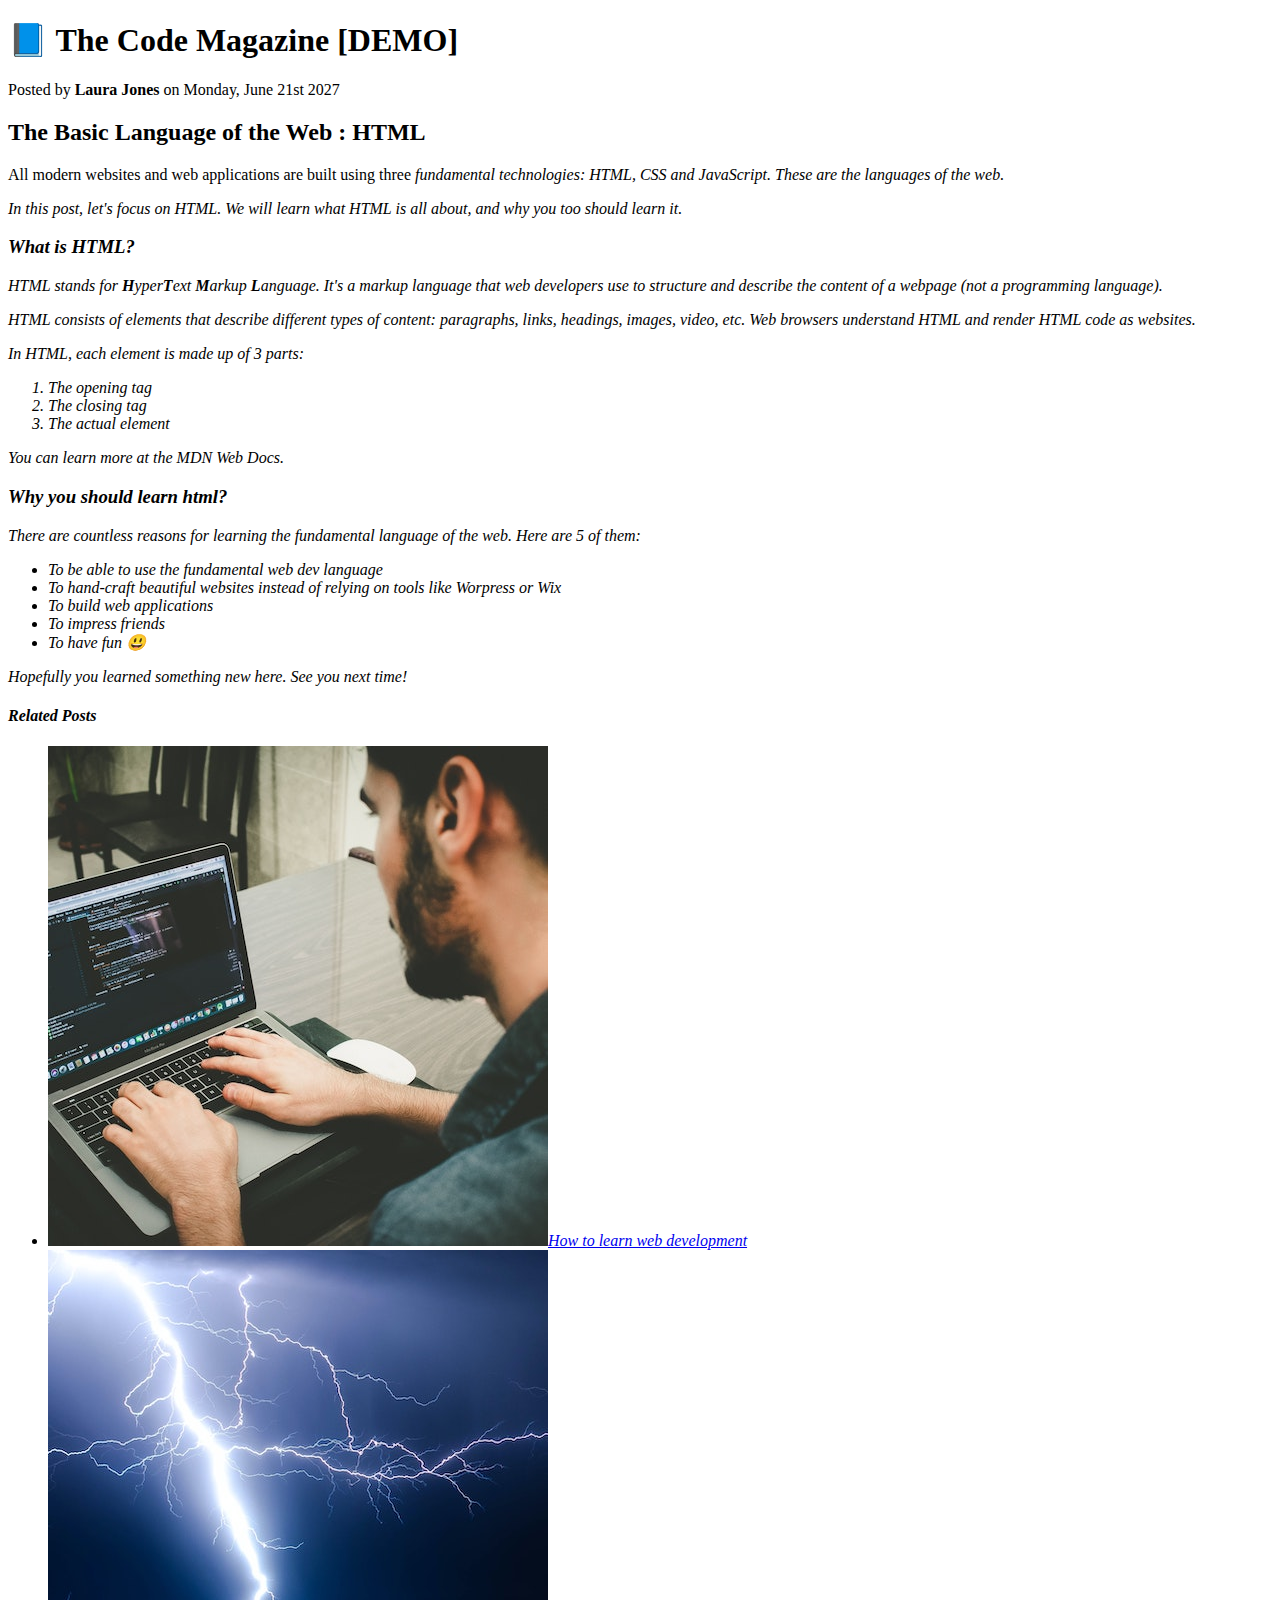
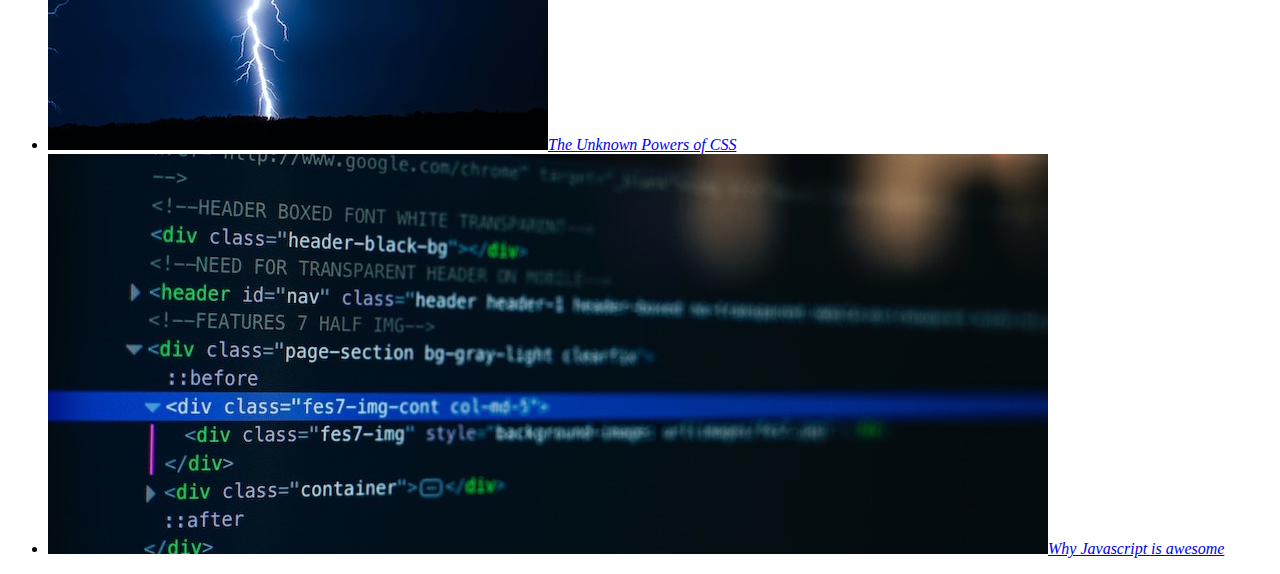
==== index.html @ 091fa25b "first code commit" ====
<!DOCTYPE html>
<html>
<head>
	<title></title>
</head>
<body>
	<h1>📘 The Code Magazine [DEMO]</h1>
	<p>Posted by <strong>Laura Jones</strong> on Monday, June 21st 2027</p>
	<h2>The Basic Language of the Web : HTML</h2>
	<p>All modern websites and web applications are built using three <em>fundamental<em> technologies: HTML, CSS and JavaScript. These are the languages of the web.</p>
	<p>In this post, let's focus on HTML. We will learn what HTML is all about, and why you too should learn it.</p>
	<h3>What is HTML?</h3>
	<p>HTML stands for <strong>H</strong>yper<strong>T</strong>ext <strong>M</strong>arkup <strong>L</strong>anguage. It's a markup language that web developers use to structure and describe the content of a webpage (not a programming language).
	</p>

	<p>HTML consists of elements that describe different types of content: paragraphs, links, headings, images, video, etc. Web browsers understand HTML and render HTML code as websites.
	</p>
	<p>In HTML, each element is made up of 3 parts:</p>
	<ol>
		<li>The opening tag</li>
		<li>The closing tag</li>
		<li>The actual element</li>
	</ol>
	<p>You can learn more at the MDN Web Docs.</p>
	<h3>Why you should learn html?</h3>
	<p>There are countless reasons for learning the fundamental language of the web. Here are 5 of them:</p>
	<ul>
		<li>To be able to use the fundamental web dev language</li>
		<li>To hand-craft beautiful websites instead of relying on tools like Worpress or Wix</li>
		<li>To build web applications</li>
		<li>To impress friends</li>
		<li>To have fun 😃</li>
	</ul>
	<p>Hopefully you learned something new here. See you next time!</p>
	<h4>Related Posts</h4>
	<ul>
		<li><img src="related-1.jpg"/><a href="#">How to learn web development</a></li>
		<li><img src="related-2.jpg"/><a href="#">The Unknown Powers of CSS</a></li>
		<li><img src="post-img.jpg"/><a href="#">Why Javascript is awesome</a></li>
	</ul>
</body>
</html>
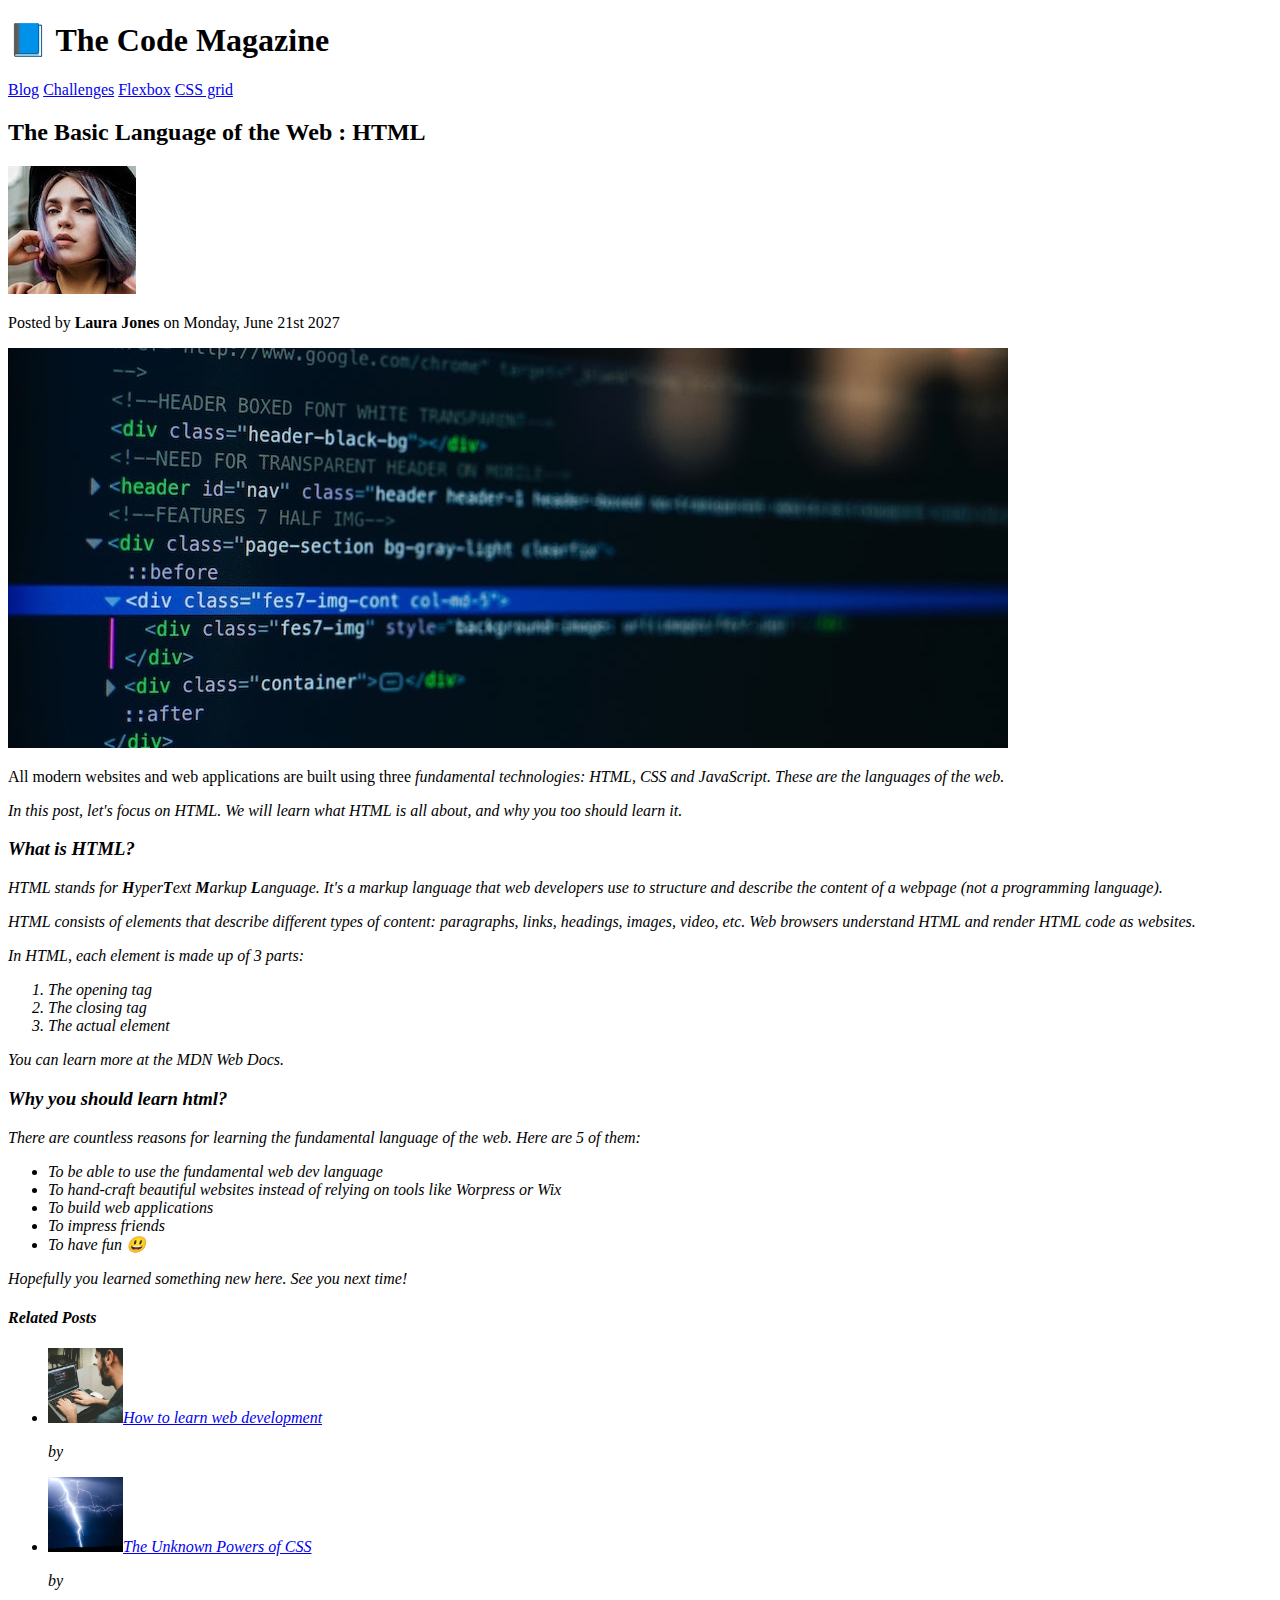
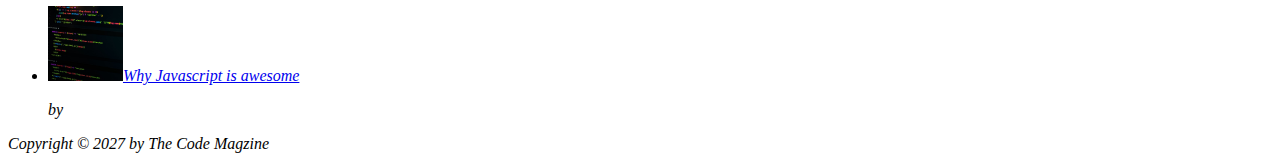
==== commit 4952ecb5: "Changes in assignment" ====
--- a/index.html
+++ b/index.html
@@ -4,39 +4,58 @@
 	<title></title>
 </head>
 <body>
-	<h1>📘 The Code Magazine [DEMO]</h1>
-	<p>Posted by <strong>Laura Jones</strong> on Monday, June 21st 2027</p>
-	<h2>The Basic Language of the Web : HTML</h2>
-	<p>All modern websites and web applications are built using three <em>fundamental<em> technologies: HTML, CSS and JavaScript. These are the languages of the web.</p>
-	<p>In this post, let's focus on HTML. We will learn what HTML is all about, and why you too should learn it.</p>
-	<h3>What is HTML?</h3>
-	<p>HTML stands for <strong>H</strong>yper<strong>T</strong>ext <strong>M</strong>arkup <strong>L</strong>anguage. It's a markup language that web developers use to structure and describe the content of a webpage (not a programming language).
-	</p>
+	<header>
+		<h1>📘 The Code Magazine </h1>
+		<nav>
+			<a href="blog.html">Blog</a>
+			<a href="#">Challenges</a>
+			<a href="#">Flexbox</a>
+			<a href="#">CSS grid</a>
+		</nav>
+	</header>
+	<article>
+		<header>
+			<h2>The Basic Language of the Web : HTML</h2>
+			<img src="img/laura-jones.jpg">
+			<p>Posted by <strong>Laura Jones</strong> on Monday, June 21st 2027</p>
+			<img src="img/post-img.jpg"/>
+		</header>
+			<p>All modern websites and web applications are built using three <em>fundamental<em> technologies: HTML, CSS and JavaScript. These are the languages of the web.</p>
+			<p>In this post, let's focus on HTML. We will learn what HTML is all about, and why you too should learn it.</p>
+			<h3>What is HTML?</h3>
+			<p>HTML stands for <strong>H</strong>yper<strong>T</strong>ext <strong>M</strong>arkup <strong>L</strong>anguage. It's a markup language that web developers use to structure and describe the content of a webpage (not a programming language).
+			</p>
 
-	<p>HTML consists of elements that describe different types of content: paragraphs, links, headings, images, video, etc. Web browsers understand HTML and render HTML code as websites.
-	</p>
-	<p>In HTML, each element is made up of 3 parts:</p>
-	<ol>
-		<li>The opening tag</li>
-		<li>The closing tag</li>
-		<li>The actual element</li>
-	</ol>
-	<p>You can learn more at the MDN Web Docs.</p>
-	<h3>Why you should learn html?</h3>
-	<p>There are countless reasons for learning the fundamental language of the web. Here are 5 of them:</p>
-	<ul>
-		<li>To be able to use the fundamental web dev language</li>
-		<li>To hand-craft beautiful websites instead of relying on tools like Worpress or Wix</li>
-		<li>To build web applications</li>
-		<li>To impress friends</li>
-		<li>To have fun 😃</li>
-	</ul>
-	<p>Hopefully you learned something new here. See you next time!</p>
-	<h4>Related Posts</h4>
-	<ul>
-		<li><img src="related-1.jpg"/><a href="#">How to learn web development</a></li>
-		<li><img src="related-2.jpg"/><a href="#">The Unknown Powers of CSS</a></li>
-		<li><img src="post-img.jpg"/><a href="#">Why Javascript is awesome</a></li>
-	</ul>
+			<p>HTML consists of elements that describe different types of content: paragraphs, links, headings, images, video, etc. Web browsers understand HTML and render HTML code as websites.
+			</p>
+			<p>In HTML, each element is made up of 3 parts:</p>
+			<ol>
+				<li>The opening tag</li>
+				<li>The closing tag</li>
+				<li>The actual element</li>
+			</ol>
+			<p>You can learn more at the MDN Web Docs.</p>
+			<h3>Why you should learn html?</h3>
+			<p>There are countless reasons for learning the fundamental language of the web. Here are 5 of them:</p>
+			<ul>
+				<li>To be able to use the fundamental web dev language</li>
+				<li>To hand-craft beautiful websites instead of relying on tools like Worpress or Wix</li>
+				<li>To build web applications</li>
+				<li>To impress friends</li>
+				<li>To have fun 😃</li>
+			</ul>
+			<p>Hopefully you learned something new here. See you next time!</p>
+	</article>
+	<aside>
+		<h4>Related Posts</h4>
+		<ul>
+			<li><img src="img/related-1.jpg" alt="Image1" style="height: 75px; width: 75px"><a href="#">How to learn web development</a><p>by</p></li>
+			<li><img src="img/related-2.jpg" alt="Image2" style="height: 75px; width: 75px"><a href="#">The Unknown Powers of CSS</a><p>by</p></li>
+			<li><img src="img/related-3.jpg" alt="Image3" style="height: 75px; width: 75px"><a href="#">Why Javascript is awesome</a><p>by</p></li>
+		</ul>
+	</aside>
+	<footer>
+		Copyright &copy; 2027 by The Code Magzine
+	</footer>
 </body>
 </html>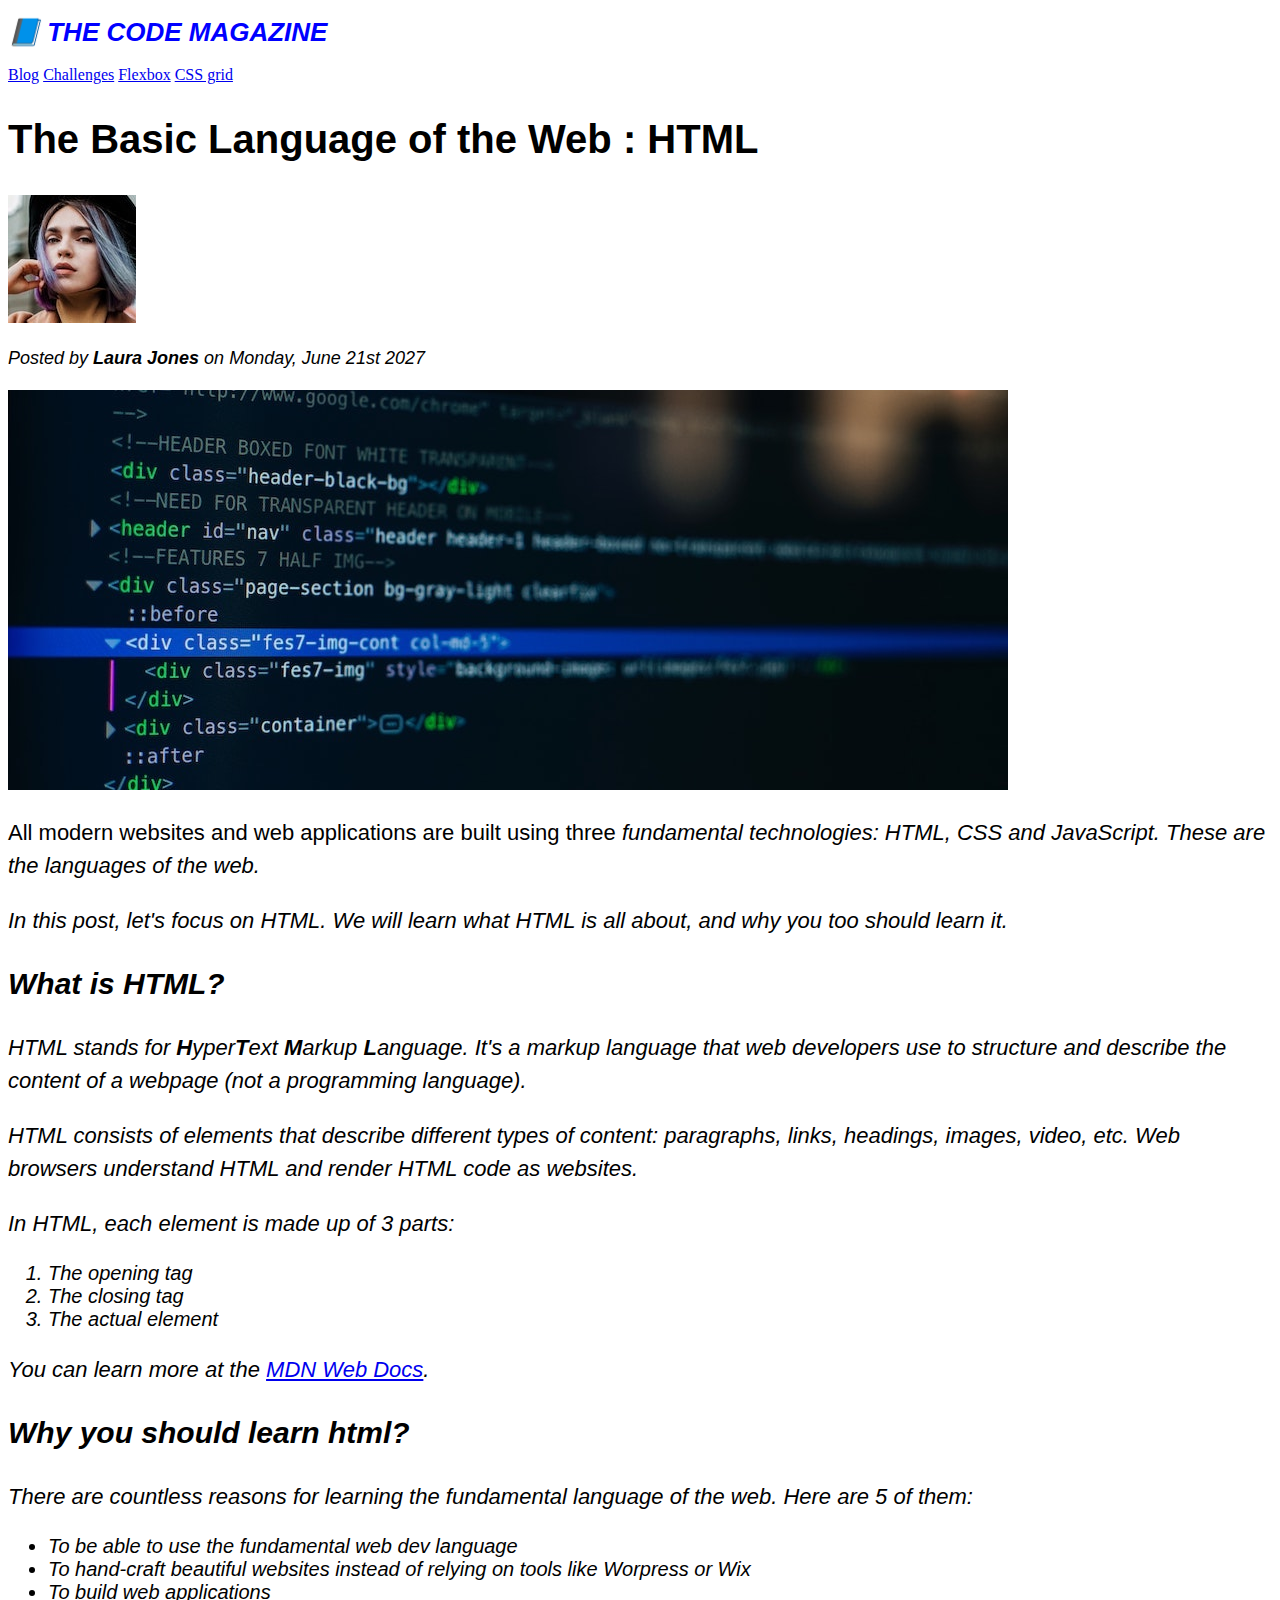
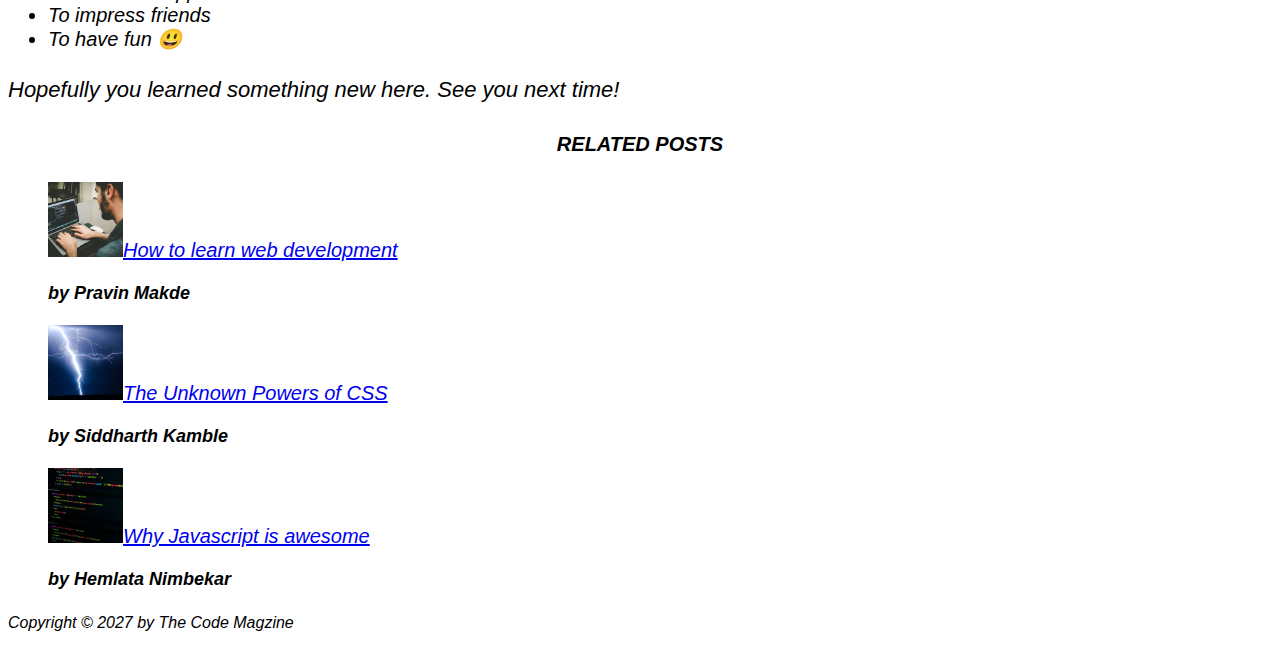
==== commit 4d4cc140: "Html with css" ====
--- a/index.html
+++ b/index.html
@@ -2,6 +2,7 @@
 <html>
 <head>
 	<title></title>
+	<link rel="stylesheet" type="text/css" href="css/style.css"/>
 </head>
 <body>
 	<header>
@@ -17,7 +18,7 @@
 		<header>
 			<h2>The Basic Language of the Web : HTML</h2>
 			<img src="img/laura-jones.jpg">
-			<p>Posted by <strong>Laura Jones</strong> on Monday, June 21st 2027</p>
+			<p id="author">Posted by <strong>Laura Jones</strong> on Monday, June 21st 2027</p>
 			<img src="img/post-img.jpg"/>
 		</header>
 			<p>All modern websites and web applications are built using three <em>fundamental<em> technologies: HTML, CSS and JavaScript. These are the languages of the web.</p>
@@ -34,7 +35,7 @@
 				<li>The closing tag</li>
 				<li>The actual element</li>
 			</ol>
-			<p>You can learn more at the MDN Web Docs.</p>
+			<p>You can learn more at the <a href="#">MDN Web Docs</a>.</p>
 			<h3>Why you should learn html?</h3>
 			<p>There are countless reasons for learning the fundamental language of the web. Here are 5 of them:</p>
 			<ul>
@@ -48,14 +49,14 @@
 	</article>
 	<aside>
 		<h4>Related Posts</h4>
-		<ul>
-			<li><img src="img/related-1.jpg" alt="Image1" style="height: 75px; width: 75px"><a href="#">How to learn web development</a><p>by</p></li>
-			<li><img src="img/related-2.jpg" alt="Image2" style="height: 75px; width: 75px"><a href="#">The Unknown Powers of CSS</a><p>by</p></li>
-			<li><img src="img/related-3.jpg" alt="Image3" style="height: 75px; width: 75px"><a href="#">Why Javascript is awesome</a><p>by</p></li>
+		<ul class="related">
+			<li><img src="img/related-1.jpg" alt="Image1" style="height: 75px; width: 75px"><a href="#">How to learn web development</a><p class="related-author">by Pravin Makde</p></li>
+			<li><img src="img/related-2.jpg" alt="Image2" style="height: 75px; width: 75px"><a href="#">The Unknown Powers of CSS</a><p class="related-author">by Siddharth Kamble</p></li>
+			<li><img src="img/related-3.jpg" alt="Image3" style="height: 75px; width: 75px"><a href="#">Why Javascript is awesome</a><p class="related-author">by Hemlata Nimbekar</p></li>
 		</ul>
 	</aside>
 	<footer>
-		Copyright &copy; 2027 by The Code Magzine
+		<p>Copyright &copy; 2027 by The Code Magzine</p>
 	</footer>
 </body>
 </html>--- a/css/style.css
+++ b/css/style.css
@@ -0,0 +1,54 @@
+h1,h2,h3,h4,p,li{
+	font-family: sans-serif;
+}
+h1{
+	font-size: 26px;
+	color: blue;
+	text-transform: uppercase;
+	font-style: italic;
+	}
+h2{
+	font-size: 40px;
+	
+}
+
+h3{
+	font-size: 30px;
+	
+}
+
+h4{
+	font-size: 20px;
+	text-transform: uppercase;
+	text-align: center;
+}
+
+p{
+	font-size: 22px;
+	line-height: 1.5;
+}
+
+li{
+	font-size: 20px;
+	
+}
+
+footer p{
+	font-size:16px;
+}
+/*article header p {
+	font-style: italic;
+}*/
+#author{
+	font-style: italic;
+	font-size: 18px;
+}
+
+.related-author{
+	font-size: 18px;
+	font-weight:bold;
+}
+
+.related{
+	list-style: none; 
+}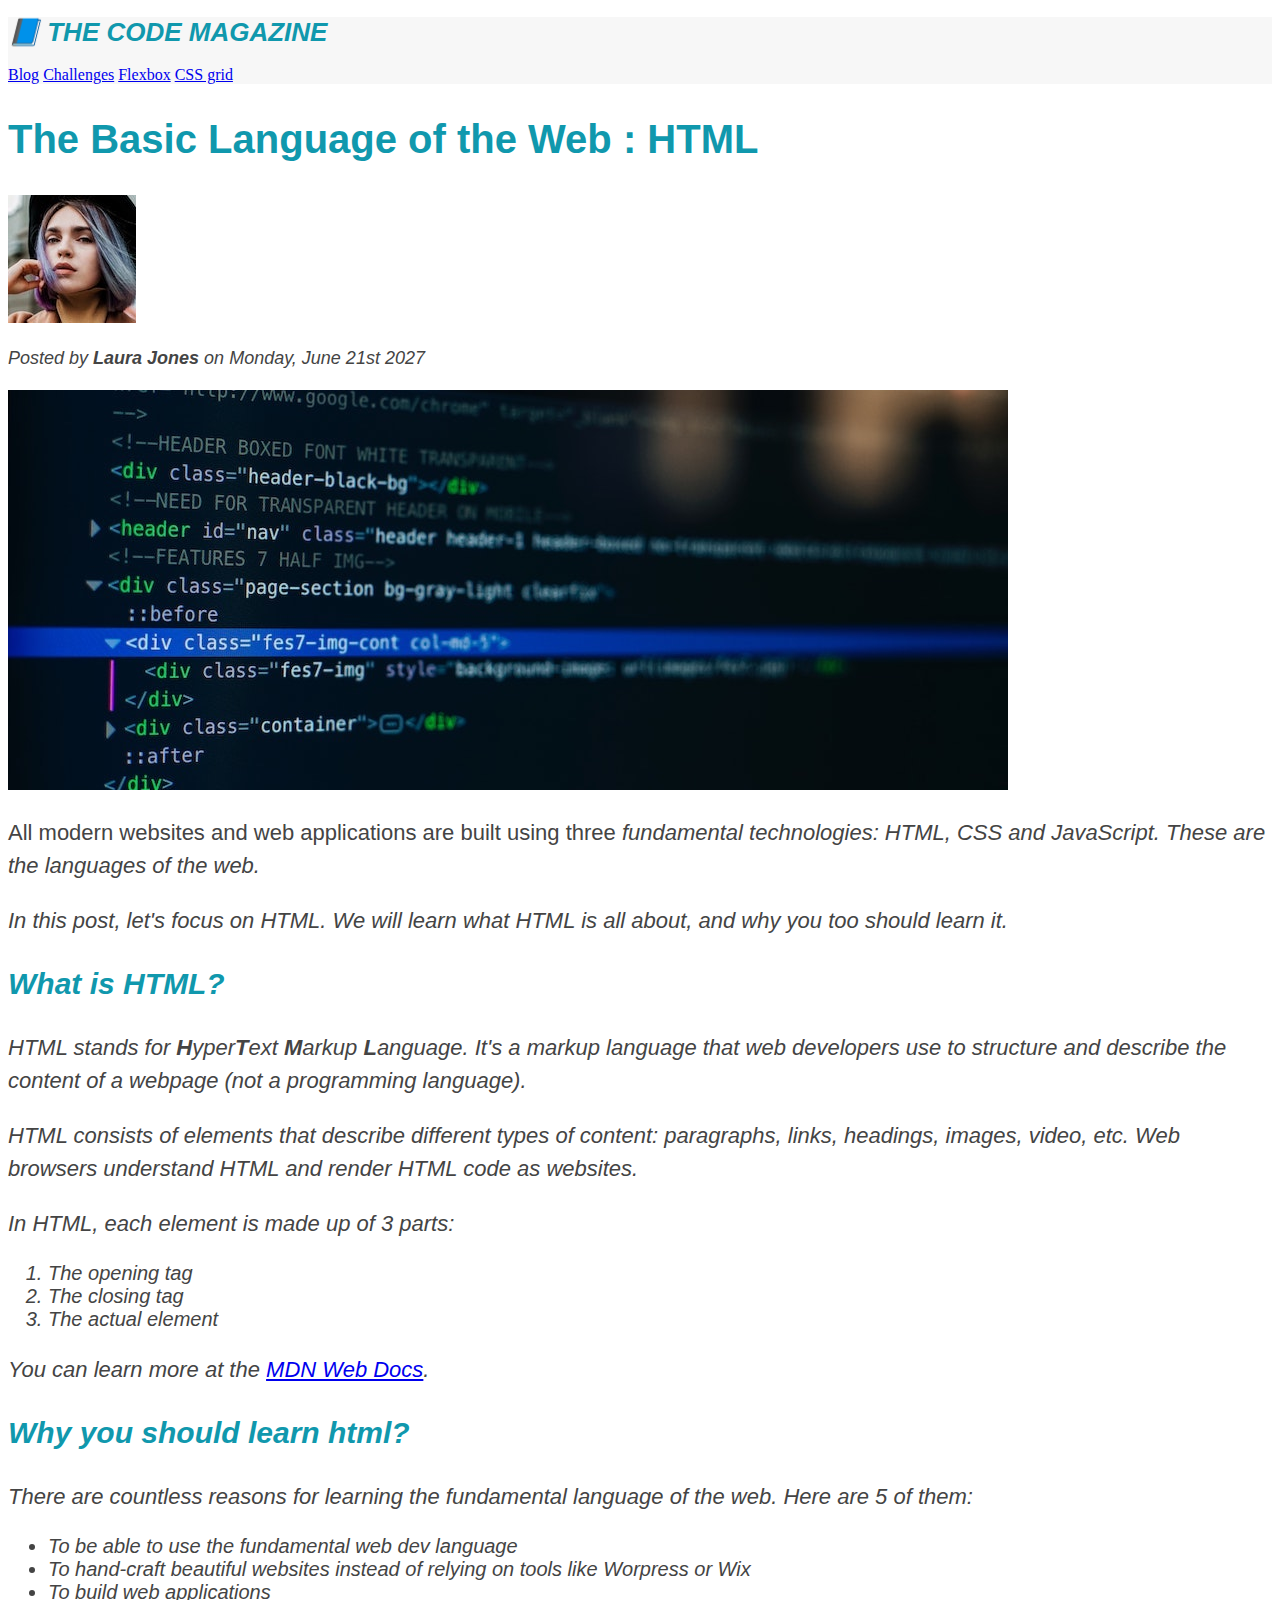
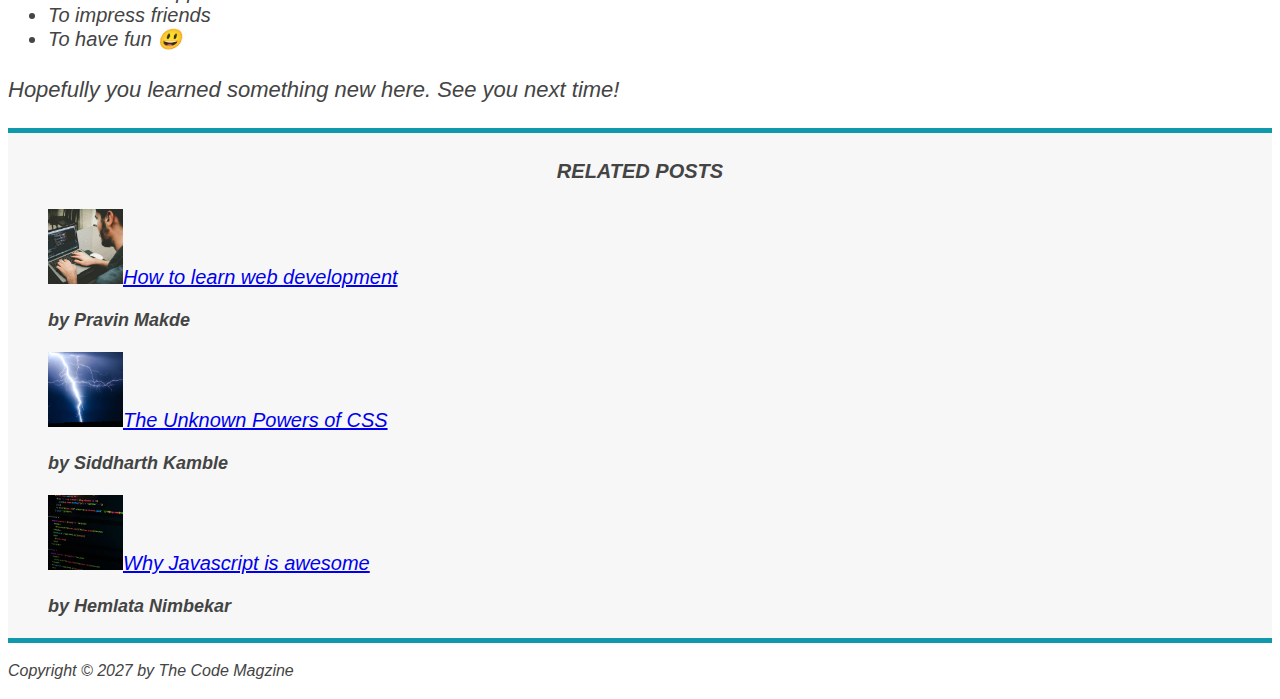
==== commit 83d216c0: "Css changes" ====
--- a/index.html
+++ b/index.html
@@ -5,7 +5,7 @@
 	<link rel="stylesheet" type="text/css" href="css/style.css"/>
 </head>
 <body>
-	<header>
+	<header class="header1">
 		<h1>📘 The Code Magazine </h1>
 		<nav>
 			<a href="blog.html">Blog</a>
--- a/css/style.css
+++ b/css/style.css
@@ -1,20 +1,21 @@
 h1,h2,h3,h4,p,li{
 	font-family: sans-serif;
+	color: #444;
+}
+h1,h2,h3{
+	color: #1098ad;
 }
 h1{
 	font-size: 26px;
-	color: blue;
 	text-transform: uppercase;
 	font-style: italic;
 	}
 h2{
 	font-size: 40px;
-	
 }
 
 h3{
 	font-size: 30px;
-	
 }
 
 h4{
@@ -51,4 +52,14 @@
 
 .related{
 	list-style: none; 
+}
+
+.header1{
+	background-color: #f7f7f7;
+}
+
+aside{
+	background-color: #f7f7f7;
+	border-top:5px solid #1098ad;
+	border-bottom:5px solid #1098ad;
 }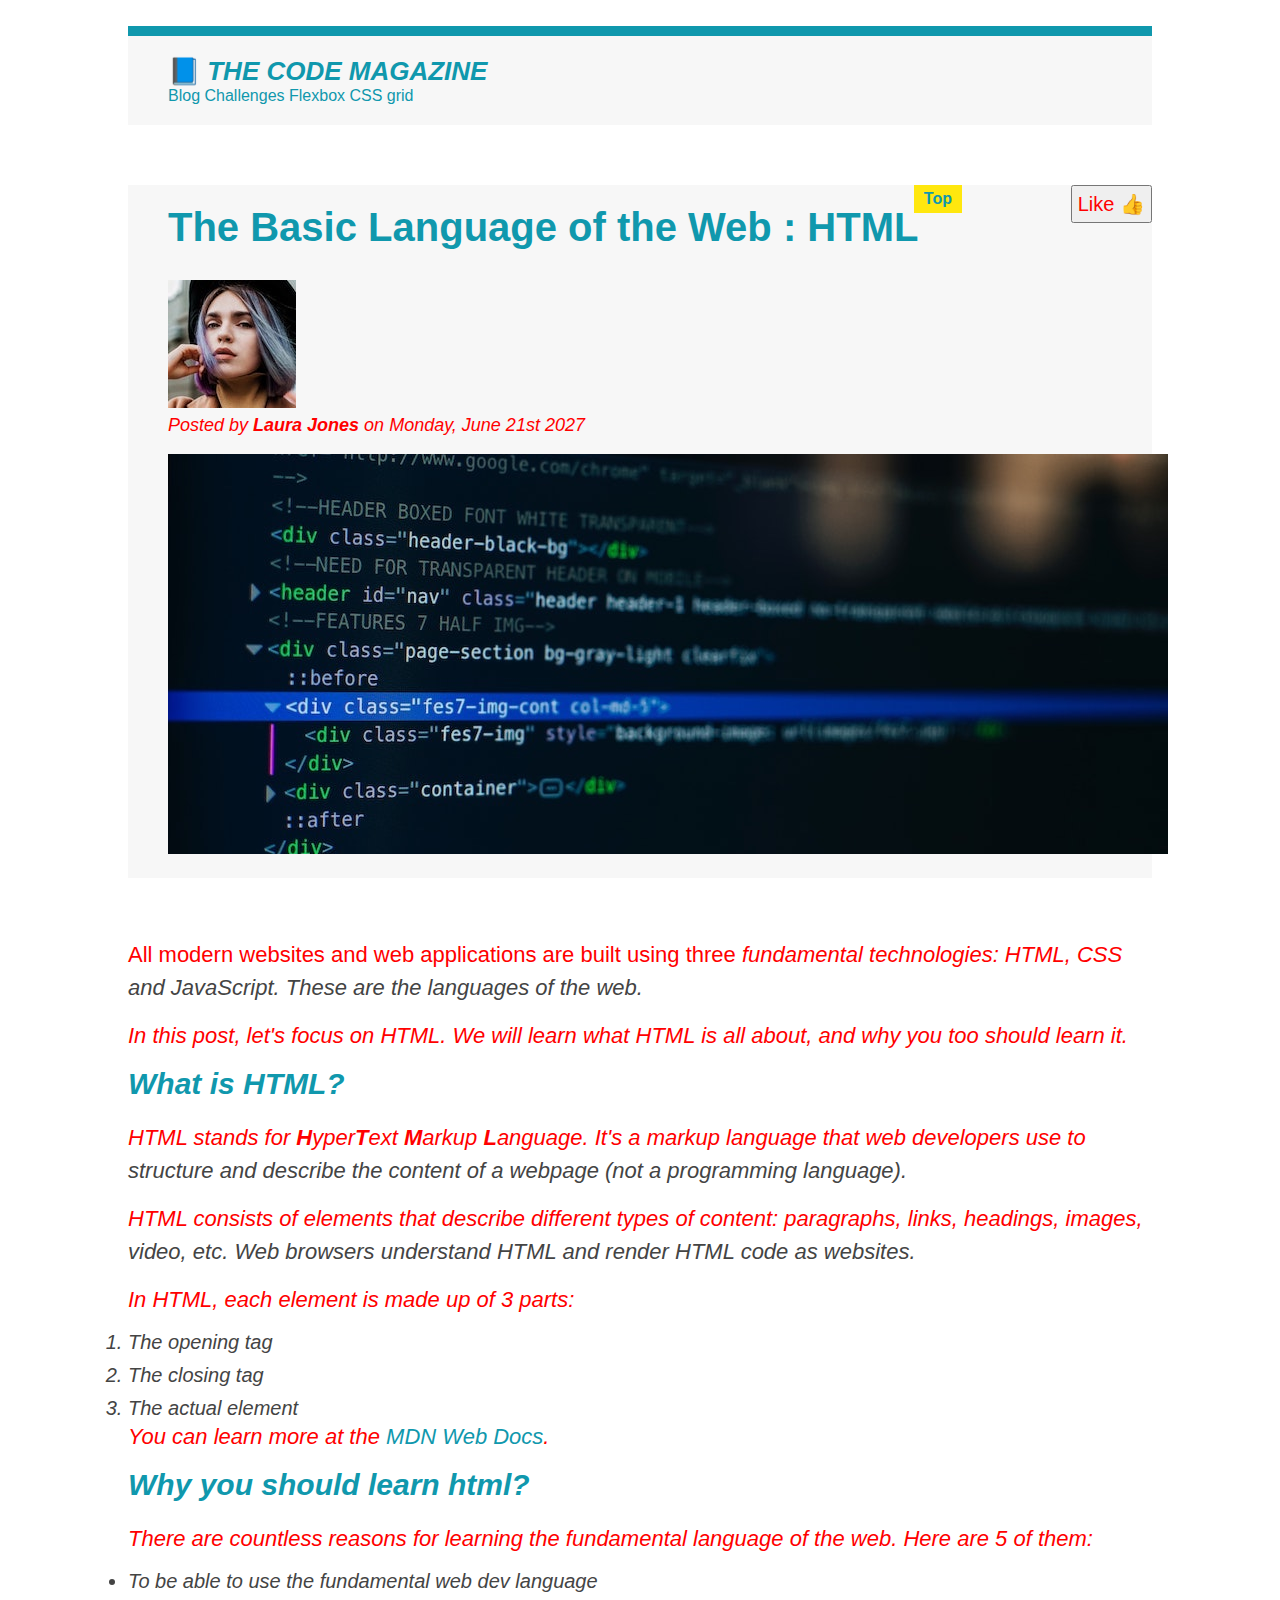
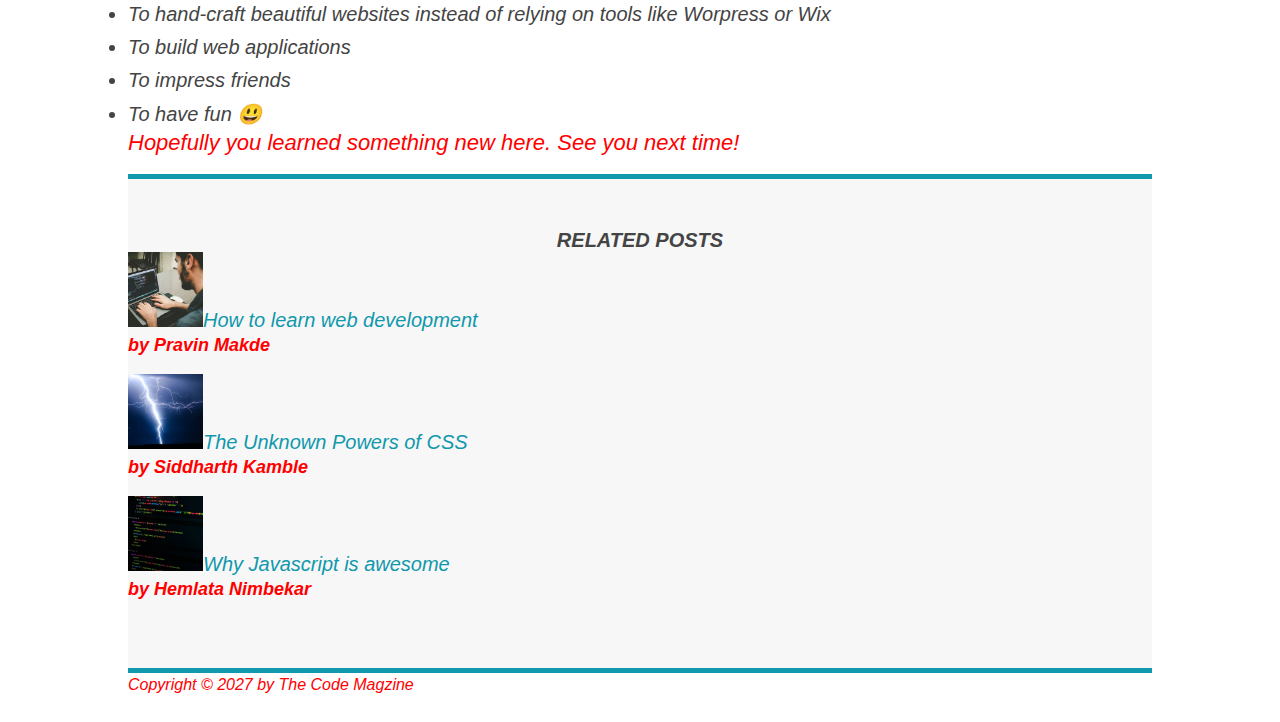
==== commit bb93d78a: "All chnages" ====
--- a/index.html
+++ b/index.html
@@ -14,12 +14,16 @@
 			<a href="#">CSS grid</a>
 		</nav>
 	</header>
+	<div>
 	<article>
-		<header>
+		<header class="header2">
 			<h2>The Basic Language of the Web : HTML</h2>
 			<img src="img/laura-jones.jpg">
 			<p id="author">Posted by <strong>Laura Jones</strong> on Monday, June 21st 2027</p>
-			<img src="img/post-img.jpg"/>
+			<img src="img/post-img.jpg"/ class="post-img">
+			<button>
+					Like &#128077
+			</button>
 		</header>
 			<p>All modern websites and web applications are built using three <em>fundamental<em> technologies: HTML, CSS and JavaScript. These are the languages of the web.</p>
 			<p>In this post, let's focus on HTML. We will learn what HTML is all about, and why you too should learn it.</p>
@@ -58,5 +62,7 @@
 	<footer>
 		<p>Copyright &copy; 2027 by The Code Magzine</p>
 	</footer>
+	</div>
+	
 </body>
 </html>--- a/css/style.css
+++ b/css/style.css
@@ -1,5 +1,37 @@
+*{
+	margin:0px;
+	padding:0px;
+}
+body{
+	color: #444;
+	font-family: sans-serif;
+	border-top: 10px solid #1098ad;
+	margin:2% 10%;
+	/*position: relative;*/
+}
+.header1{
+	background-color: #f7f7f7;
+	/*padding: 20px;
+	padding-right: 40px;
+	padding-left: 40px;*/
+	padding:20px 40px;
+	margin-bottom: 60px;
+}
+
+.header2{
+	background-color: #f7f7f7;
+	padding:20px 40px;
+	margin-bottom: 60px;
+	position: relative;
+}
+
+aside{
+	background-color: #f7f7f7;
+	border-top:5px solid #1098ad;
+	border-bottom:5px solid #1098ad;
+	padding:50px 0px;
+}
 h1,h2,h3,h4,p,li{
-	font-family: sans-serif;
 	color: #444;
 }
 h1,h2,h3{
@@ -10,14 +42,31 @@
 	text-transform: uppercase;
 	font-style: italic;
 	}
+h1::first-letter{
+	font-style: normal;
+	}
 h2{
 	font-size: 40px;
+	margin-bottom: 30px;
 }
-
+h2::after{
+	content: "Top";
+	background-color:#ffe70e;
+	font-size: 16px;
+	font-weight: bold;
+	display: inline-block;
+	padding: 5px 10px;
+	position: absolute;
+	top: 0px;
+	right: 190px;
+}
 h3{
 	font-size: 30px;
+	margin-bottom: 20px;
 }
-
+p::first-line{
+	color: red;
+}
 h4{
 	font-size: 20px;
 	text-transform: uppercase;
@@ -27,11 +76,21 @@
 p{
 	font-size: 22px;
 	line-height: 1.5;
+	margin-bottom: 15px;
+}
+
+ul,ol{
+
 }
 
 li{
 	font-size: 20px;
+	margin-bottom: 10px;
 	
+}
+
+li:last-child{
+	margin-bottom: 0px;
 }
 
 footer p{
@@ -54,12 +113,35 @@
 	list-style: none; 
 }
 
-.header1{
-	background-color: #f7f7f7;
+
+/*lvha*/
+a:link{
+	color: #1098ad;
+	text-decoration: none;
 }
 
-aside{
-	background-color: #f7f7f7;
-	border-top:5px solid #1098ad;
-	border-bottom:5px solid #1098ad;
-}+a:visited{
+	color: #1098ad;
+}
+
+a:hover{
+	color: orangered;
+	font-weight: bold;
+	text-decoration: underline dotted orangered;
+}
+
+a:active{
+
+}
+
+button{
+	position: absolute;
+	cursor: pointer;
+	top: 0px;
+	right: 0px;
+	padding: 5px;
+	font-size: 20px;
+	color: red;
+}
+
+
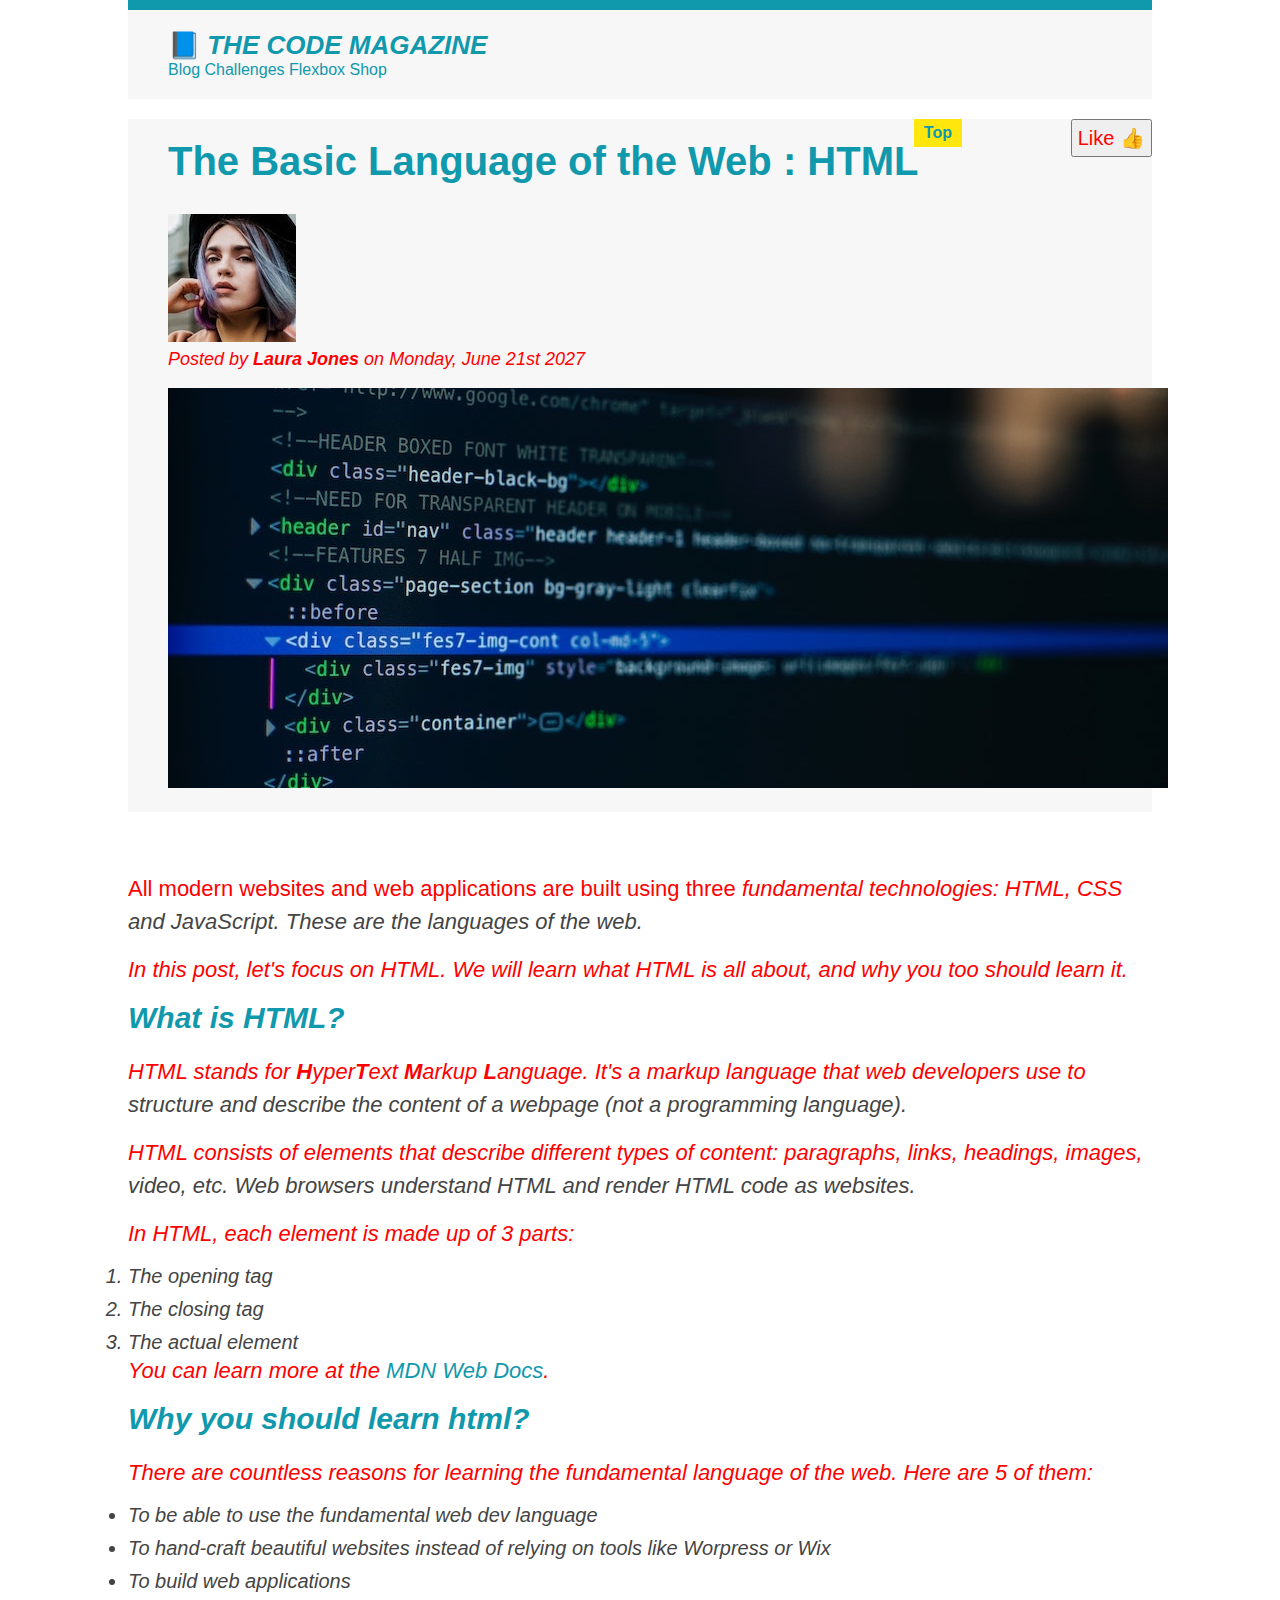
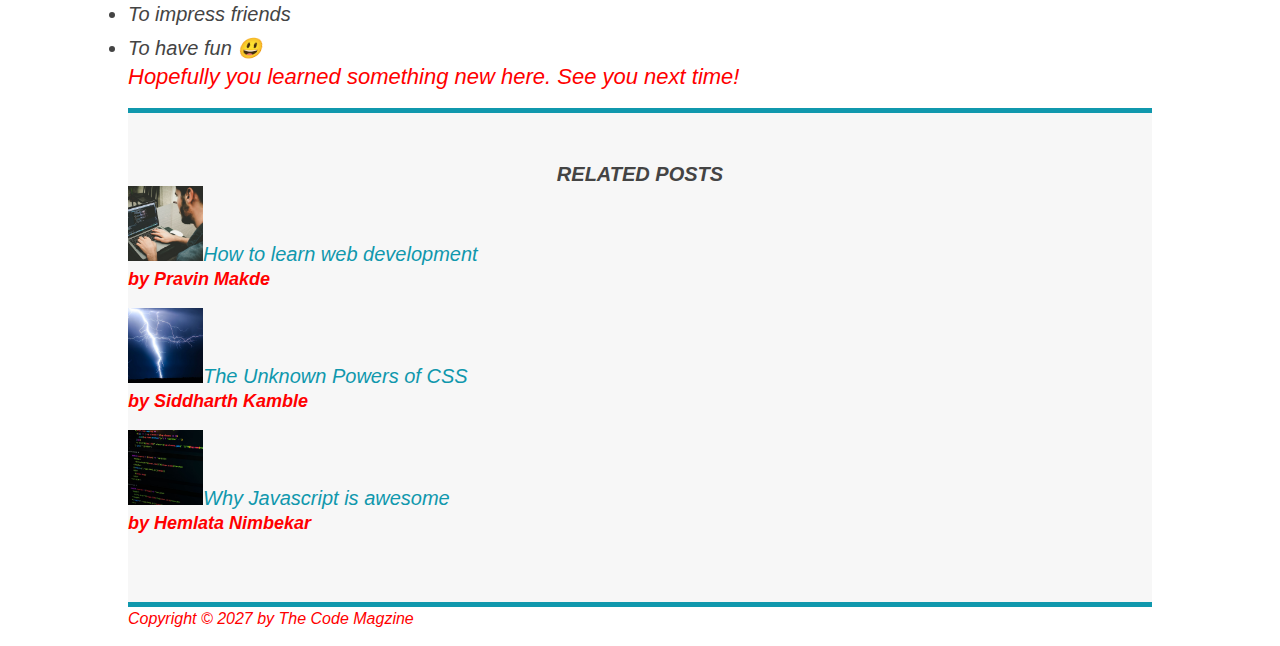
==== commit 7750b84b: "Chnages in index" ====
--- a/index.html
+++ b/index.html
@@ -11,7 +11,8 @@
 			<a href="blog.html">Blog</a>
 			<a href="#">Challenges</a>
 			<a href="#">Flexbox</a>
-			<a href="#">CSS grid</a>
+			<!-- <a href="#">CSS grid</a> -->
+			<a href="shop.html">Shop</a>
 		</nav>
 	</header>
 	<div>
--- a/css/style.css
+++ b/css/style.css
@@ -6,7 +6,7 @@
 	color: #444;
 	font-family: sans-serif;
 	border-top: 10px solid #1098ad;
-	margin:2% 10%;
+	margin:0% 10%;
 	/*position: relative;*/
 }
 .header1{
@@ -15,7 +15,7 @@
 	padding-right: 40px;
 	padding-left: 40px;*/
 	padding:20px 40px;
-	margin-bottom: 60px;
+	margin-bottom: 20px;
 }
 
 .header2{
@@ -96,8 +96,9 @@
 footer p{
 	font-size:16px;
 }
-/*article header p {
-	font-style: italic;
+/*article{
+	padding: 0px;
+	
 }*/
 #author{
 	font-style: italic;
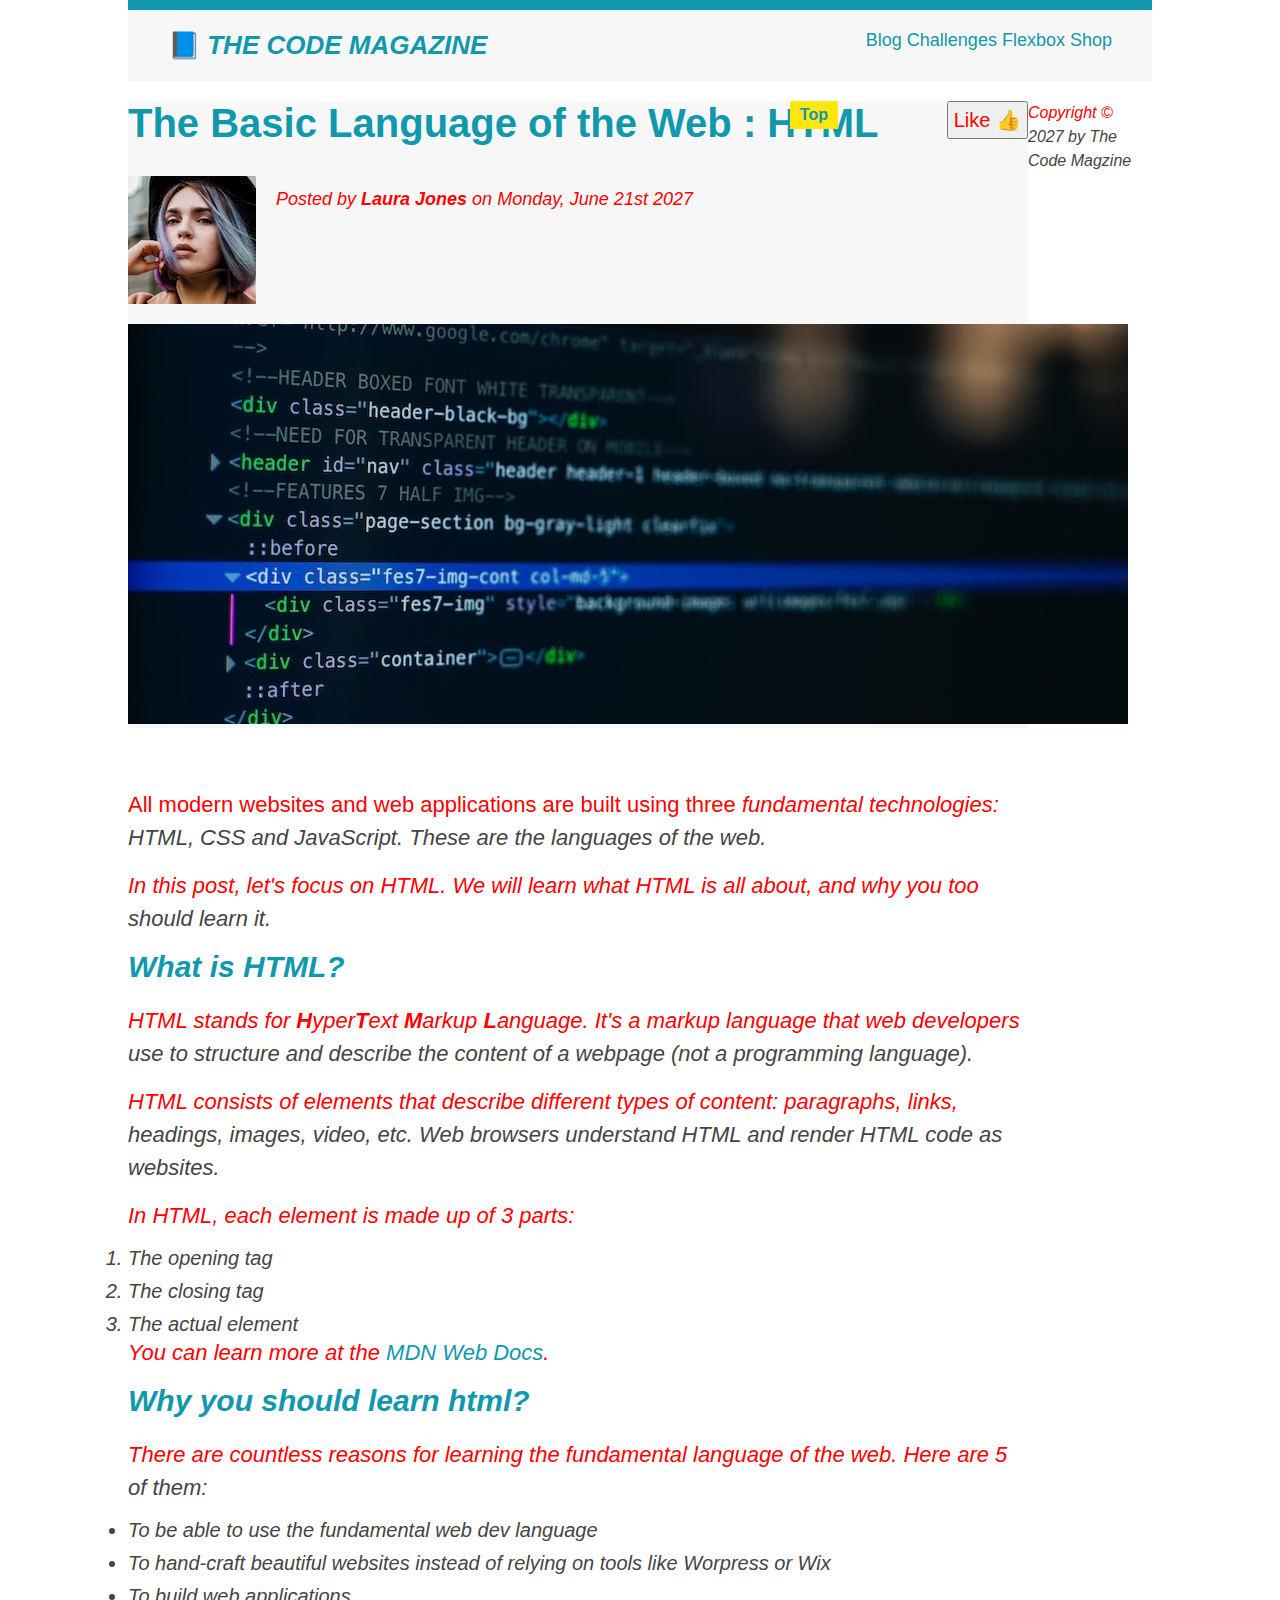
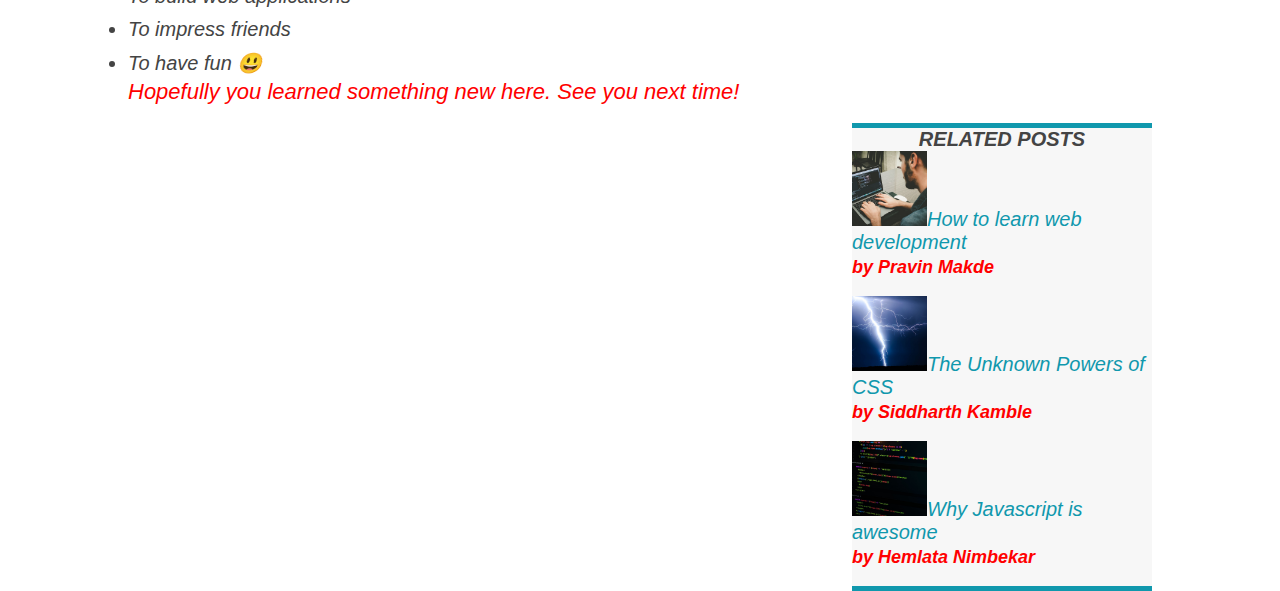
==== commit f1e8cbc5: "Float assignment" ====
--- a/index.html
+++ b/index.html
@@ -5,9 +5,9 @@
 	<link rel="stylesheet" type="text/css" href="css/style.css"/>
 </head>
 <body>
-	<header class="header1">
+	<header class="header1 clearfix">
 		<h1>📘 The Code Magazine </h1>
-		<nav>
+		<nav class="nav-bar">
 			<a href="blog.html">Blog</a>
 			<a href="#">Challenges</a>
 			<a href="#">Flexbox</a>
@@ -19,9 +19,9 @@
 	<article>
 		<header class="header2">
 			<h2>The Basic Language of the Web : HTML</h2>
-			<img src="img/laura-jones.jpg">
-			<p id="author">Posted by <strong>Laura Jones</strong> on Monday, June 21st 2027</p>
-			<img src="img/post-img.jpg"/ class="post-img">
+			<img src="img/laura-jones.jpg" class="author-img">
+			<p id="author" class="author">Posted by <strong>Laura Jones</strong> on Monday, June 21st 2027</p>
+			<img src="img/post-img.jpg" class="post-img">
 			<button>
 					Like &#128077
 			</button>
--- a/css/style.css
+++ b/css/style.css
@@ -20,7 +20,7 @@
 
 .header2{
 	background-color: #f7f7f7;
-	padding:20px 40px;
+	/*padding:20px 40px;*/
 	margin-bottom: 60px;
 	position: relative;
 }
@@ -29,7 +29,11 @@
 	background-color: #f7f7f7;
 	border-top:5px solid #1098ad;
 	border-bottom:5px solid #1098ad;
-	padding:50px 0px;
+	/*padding:50px 0px;*/
+}
+nav{
+	text-align: center;
+	font-size: 18px;
 }
 h1,h2,h3,h4,p,li{
 	color: #444;
@@ -145,4 +149,35 @@
 	color: red;
 }
 
+/*floats*/
 
+.author-img{
+	float: left;
+	margin-bottom: 20px;
+}
+.author{
+	float: left;
+	margin-left: 20px;
+	padding-top: 10px;
+}
+h1{
+float: left;
+}
+nav{
+float: right;
+}
+.clearfix::after{
+	clear: both;
+	content: "";
+	display: block;
+}
+article{
+width: 900px;
+float: left;
+}
+aside{
+width: 300px;
+float: right;
+}
+footer{
+}
